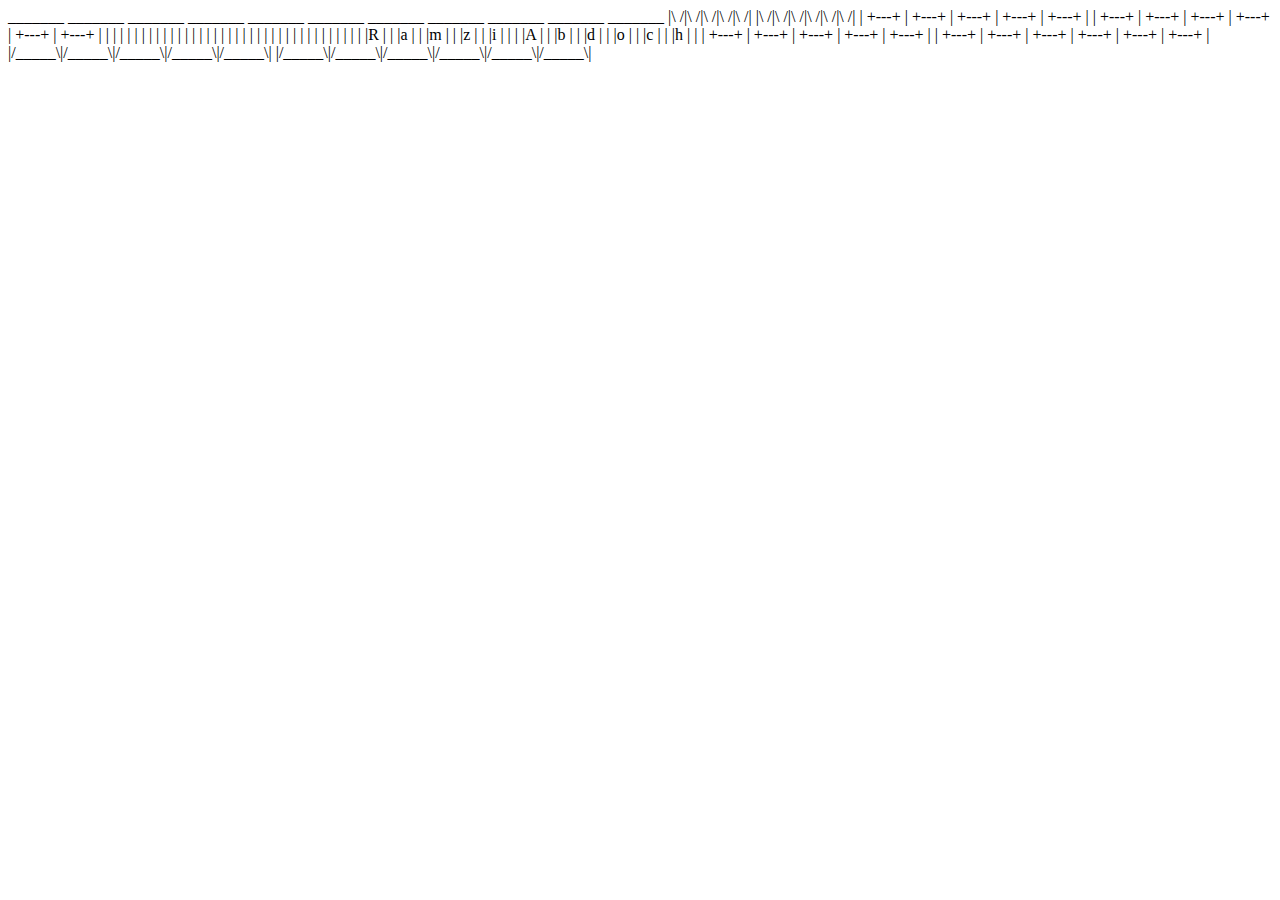
==== index.html @ 45e8c2ee "initial commit" ====
<html>
<head>
<body>
<p>                                                                                             
 _______ _______ _______ _______ _______     _______ _______ _______ _______ _______ _______ 
|\     /|\     /|\     /|\     /|\     /|   |\     /|\     /|\     /|\     /|\     /|\     /|
| +---+ | +---+ | +---+ | +---+ | +---+ |   | +---+ | +---+ | +---+ | +---+ | +---+ | +---+ |
| |   | | |   | | |   | | |   | | |   | |   | |   | | |   | | |   | | |   | | |   | | |   | |
| |R  | | |a  | | |m  | | |z  | | |i  | |   | |A  | | |b  | | |d  | | |o  | | |c  | | |h  | |
| +---+ | +---+ | +---+ | +---+ | +---+ |   | +---+ | +---+ | +---+ | +---+ | +---+ | +---+ |
|/_____\|/_____\|/_____\|/_____\|/_____\|   |/_____\|/_____\|/_____\|/_____\|/_____\|/_____\|
                                                                            
</p>
</body>
</head>
</html>
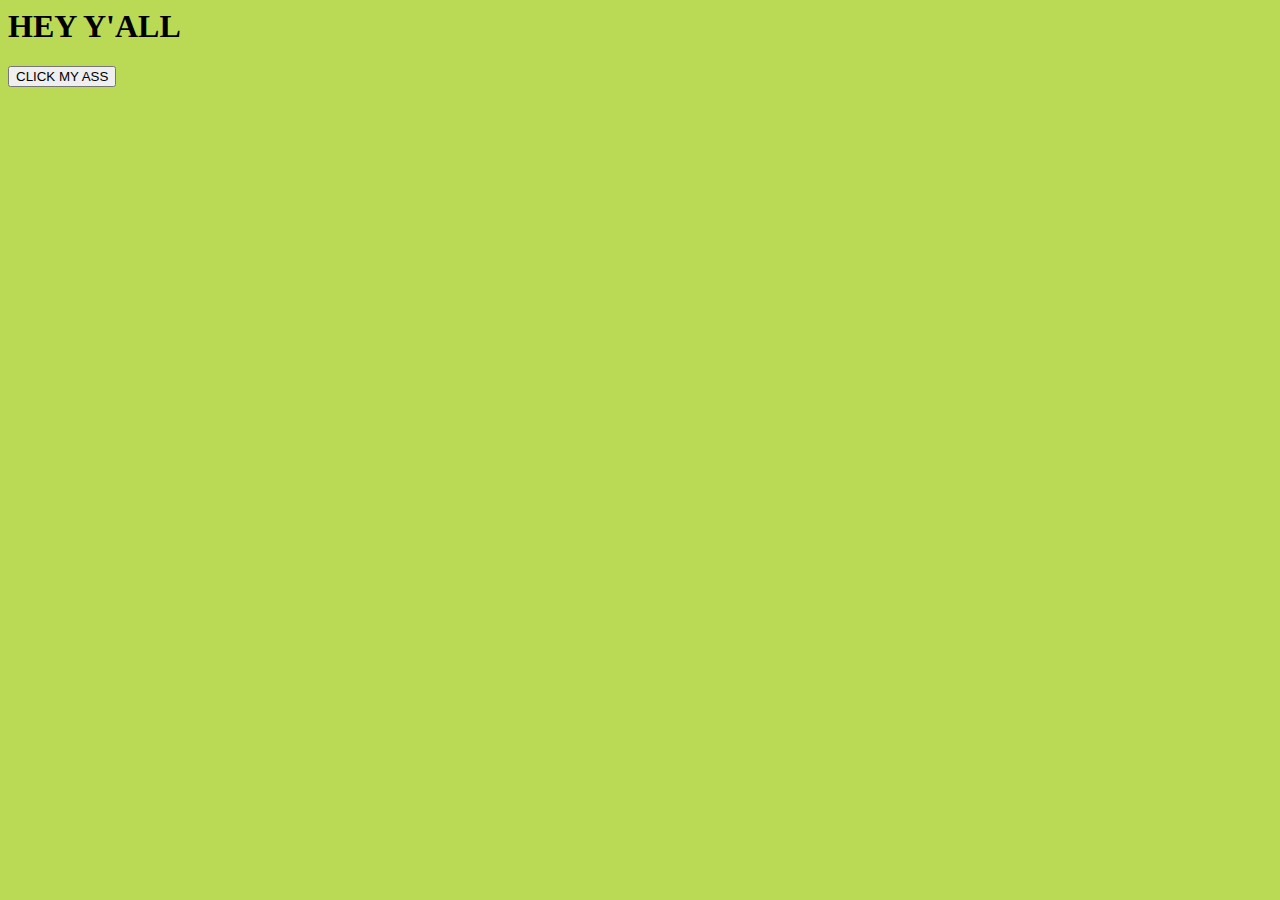
==== commit 5778f791: "basic layout" ====
--- a/index.html
+++ b/index.html
@@ -1,16 +1,12 @@
 <html>
 <head>
+
+<script src='js/main.js'></script>
+<link rel="stylesheet" href="css/main.css" type="text/css">
+
+</head>
 <body>
-<p>                                                                                             
- _______ _______ _______ _______ _______     _______ _______ _______ _______ _______ _______ 
-|\     /|\     /|\     /|\     /|\     /|   |\     /|\     /|\     /|\     /|\     /|\     /|
-| +---+ | +---+ | +---+ | +---+ | +---+ |   | +---+ | +---+ | +---+ | +---+ | +---+ | +---+ |
-| |   | | |   | | |   | | |   | | |   | |   | |   | | |   | | |   | | |   | | |   | | |   | |
-| |R  | | |a  | | |m  | | |z  | | |i  | |   | |A  | | |b  | | |d  | | |o  | | |c  | | |h  | |
-| +---+ | +---+ | +---+ | +---+ | +---+ |   | +---+ | +---+ | +---+ | +---+ | +---+ | +---+ |
-|/_____\|/_____\|/_____\|/_____\|/_____\|   |/_____\|/_____\|/_____\|/_____\|/_____\|/_____\|
-                                                                            
-</p>
+<h1> HEY Y'ALL </h1>
+<button onClick="explosions()">CLICK MY ASS</button>
 </body>
-</head>
 </html>
--- a/css/main.css
+++ b/css/main.css
@@ -0,0 +1,3 @@
+body{
+	background-color: #BADA55;
+}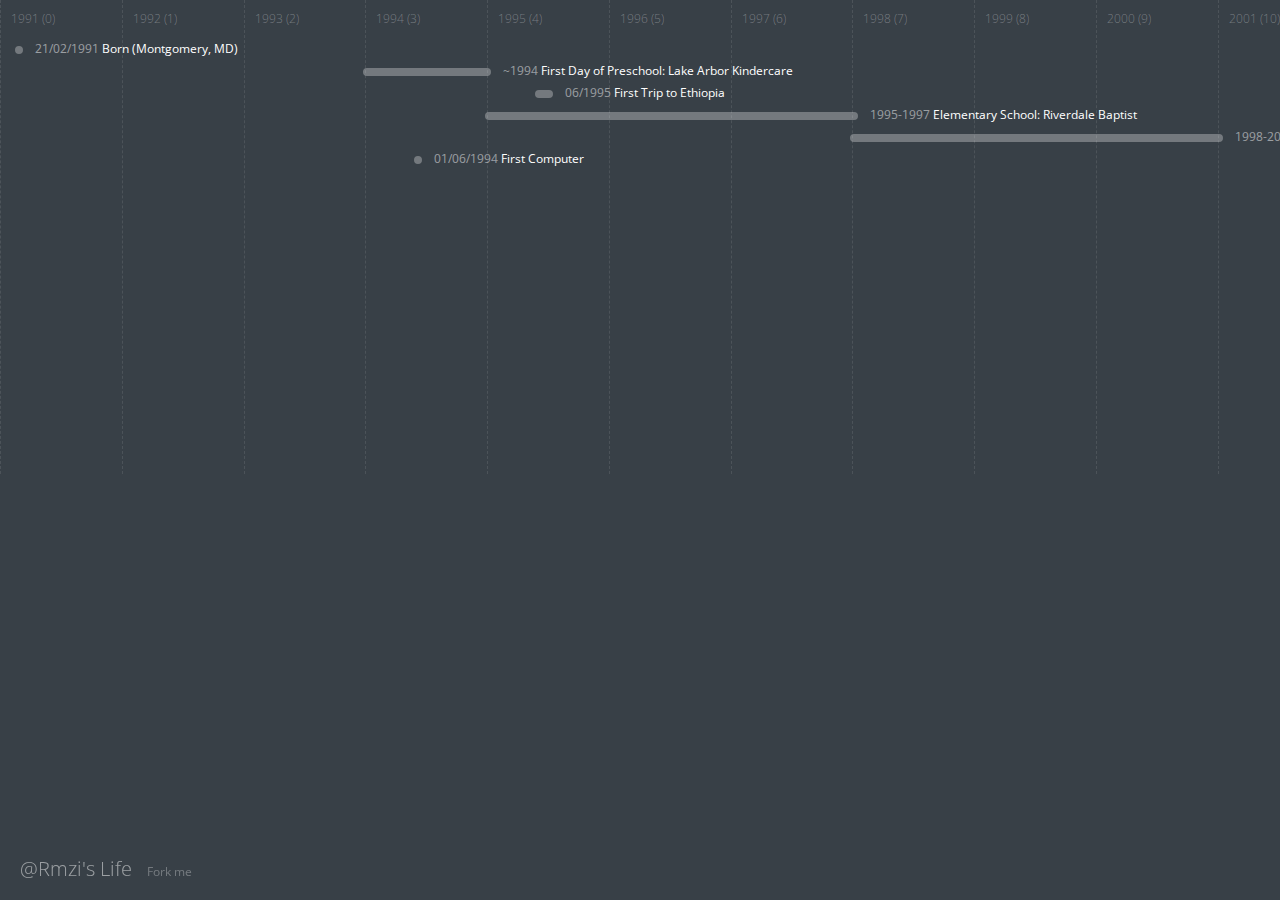
==== commit 02fba1bd: "timeline" ====
--- a/index.html
+++ b/index.html
@@ -1,12 +1,263 @@
-<html>
-<head>
-
-<script src='js/main.js'></script>
-<link rel="stylesheet" href="css/main.css" type="text/css">
-
-</head>
-<body>
-<h1> HEY Y'ALL </h1>
-<button onClick="explosions()">CLICK MY ASS</button>
-</body>
-</html>
+<!DOCTYPE html>
+<meta charset="UTF-8">
+<title>Life</title>
+<meta name="viewport" content="width=device-width, initial-scale=1">
+<link rel="stylesheet" href="http://fonts.googleapis.com/css?family=Open+Sans:400,300">
+<style>
+*{
+	font-family: Open Sans, Helvetica, Arial, sans-serif;
+}
+body{
+	color: #fff;
+	background-color: #384047;
+	margin: 0;
+	padding: 0;
+	font-size: 12px;
+	-webkit-text-size-adjust: none;
+	position: relative;
+}
+a{
+	color: #fff;
+}
+header{
+	position: fixed;
+	bottom: 0;
+	margin: 0;
+	padding: 20px;
+}
+header a{
+	margin-left: 1em;
+	opacity: .3;
+	text-decoration: none;
+}
+header a:hover{
+	opacity: .7;
+	text-decoration: underline;
+}
+h1{
+	display: inline;
+	font-size: 20px;
+	font-weight: normal;
+	line-height: 1em;
+	opacity: .5;
+	z-index: 3;
+	font-weight: 300;
+	white-space: nowrap;
+}
+#life{
+	padding-top: 40px;
+	padding-bottom: 5em;
+}
+#life section.year{
+	box-sizing: border-box;
+	border-left: 1px dashed rgba(255,255,255,.1);
+	color: rgba(255,255,255,.3);
+	position: absolute;
+	top: 0;
+	bottom: 0;
+	padding-left: 10px;
+	padding-top: 10px;
+	pointer-events: none;
+	font-weight: 300;
+	white-space: nowrap;
+}
+#life .event{
+	padding-right: 20px;
+	padding-bottom: 5px;
+	vertical-align: middle;
+	white-space: nowrap;
+}
+#life .event b{
+	font-weight: normal;
+	color: rgba(255,255,255,.5);
+}
+#life .event .time{
+	vertical-align: middle;
+	display: inline-block;
+	overflow: hidden;
+	height: 0;
+	border: 4px solid #fff;
+	border-radius: 4px;
+	margin-right: 10px;
+	opacity: .3;
+	position: relative;
+	left: -2px;
+}
+#life .event:hover .time{
+	opacity: .5;
+}
+</style>
+<header>
+	<h1 id="title">Life</h1>
+	<a href="https://github.com/cheeaun/life">Fork me</a>
+</header>
+<div id="life"></div>
+<script>
+(function(){
+	var life = {
+		$title: document.getElementById('title'),
+		$el: document.getElementById('life'),
+		yearLength: 120, // 120px per year
+		start: function(){
+			life.loadConfig(function(config){
+				if (config.yearLength) life.yearLength = config.yearLength;
+				if (config.customStylesheetURL) life.injectStylesheet(config.customStylesheetURL);
+
+				life.fetch(function(response){
+					var data = life.parse(response);
+					var title = life.parseTitle(response);
+					life.render(title, data);
+				});
+			});
+		},
+		loadConfig: function(fn){
+			var xhr = new XMLHttpRequest();
+			xhr.open('GET', 'config.json', true);
+			xhr.onload = function(){
+				if (xhr.status == 200){
+					fn(JSON.parse(xhr.responseText));
+				} else {
+					fn({});
+				}
+			};
+			xhr.onerror = xhr.onabort = function(){
+				fn({});
+			};
+			xhr.send();
+		},
+		injectStylesheet: function(url){
+			var link = document.createElement('link');
+			link.rel = 'stylesheet';
+			link.href = url;
+			document.body.appendChild(link);
+		},
+		fetch: function(fn){
+			var xhr = new XMLHttpRequest();
+			xhr.open('GET', 'life.md', true);
+			xhr.onload = function(){
+				if (xhr.status == 200) fn(xhr.responseText);
+			};
+			xhr.send();
+		},
+		parse: function(response){
+			var list = response.match(/\-\s+[^\n\r]+/ig);
+			var data = [];
+			list.forEach(function(l){
+				var matches = l.match(/\-\s+([\d\/\-\~]+)\s(.*)/i);
+				var time = matches[1];
+				var text = matches[2];
+				data.push({
+					time: life.parseTime(time),
+					text: text
+				});
+			});
+			return data;
+		},
+		parseTitle: function(response){
+			return response.match(/[^\r\n]+/i)[0];
+		},
+		parseTime: function(time, point){
+			if (!point) point = 'start';
+			var data = {};
+			if (/^\~\d+$/.test(time)){ // ~YYYY
+				data = {
+					startYear: parseInt(time.slice(1), 10),
+					estimate: true
+				};
+			} else if (/^\d+$/.test(time)){ // YYYY
+				data[point + 'Year'] = parseInt(time, 10);
+			} else if (/^\d+\/\d+$/.test(time)){ // MM/YYYY
+				var t = time.split('/');
+				data[point + 'Month'] = parseInt(t[0], 10);
+				data[point + 'Year'] = parseInt(t[1], 10);
+			} else if (/^\d+\/\d+\/\d+$/.test(time)){ // DD/MM/YYYY
+				var t = time.split('/');
+				data[point + 'Date'] = parseInt(t[0], 10);
+				data[point + 'Month'] = parseInt(t[1], 10);
+				data[point + 'Year'] = parseInt(t[2], 10);
+			} else if (/\d\-/.test(time)){ // TIME-TIME
+				var splitTime = time.split('-');
+				var startTime = life.parseTime(splitTime[0]);
+				var endTime = life.parseTime(splitTime[1], 'end');
+				for (var k in startTime) { data[k] = startTime[k] }
+				for (var k in endTime) { data[k] = endTime[k] }
+			} else if (time == '~'){ // NOW
+				var now = new Date();
+				data.endYear = now.getFullYear();
+				data.endMonth = now.getMonth()+1;
+				data.endDate = now.getDate();
+			}
+			data.title = time;
+			return data;
+		},
+		firstYear: null,
+		renderEvent: function(d){
+			var firstYear = life.firstYear;
+			var yearLength = life.yearLength;
+			var monthLength = yearLength/12;
+			var dayLength = monthLength/30;
+
+			var time = d.time;
+			var estimate = time.estimate;
+			var startYear = time.startYear;
+			var startMonth = time.startMonth;
+			var startDate = time.startDate;
+			var endYear = time.endYear;
+			var endMonth = time.endMonth;
+			var endDate = time.endDate;
+			var width = 0;
+
+			// Calculate offset
+			var startTime = new Date(firstYear, 0, 1);
+			var endTime = new Date(startYear, startMonth ? startMonth-1 : 0, startDate || 1);
+			var daysDiff = (endTime - startTime)/(24*60*60*1000);
+			offset = daysDiff*dayLength;
+
+			// Calculate width
+			if (endYear){
+				var _endMonth = endMonth ? endMonth-1 : 11;
+				var _endDate = endDate || new Date(endYear, _endMonth+1, 0).getDate();
+				startTime = new Date(startYear, startMonth ? startMonth-1 : 0, startDate || 1);
+				endTime = new Date(endYear, _endMonth, _endDate);
+				daysDiff = (endTime - startTime)/(24*60*60*1000);
+				width = daysDiff*dayLength;
+			} else {
+				if (startDate){
+					width = dayLength
+				} else if (startMonth){
+					width = monthLength;
+				} else {
+					width = yearLength;
+				}
+			}
+
+			return '<div class="event" style="margin-left: ' + offset.toFixed(2) + 'px"><div class="time" style="width: ' + width.toFixed(2) + 'px"></div><b>' + d.time.title + '</b> ' + d.text + '&nbsp;&nbsp;</div>';
+			return '';
+		},
+		render: function(title, data){
+			document.title = title;
+			life.$title.innerHTML = title;
+
+			var firstYear = life.firstYear = data[0].time.startYear;
+			var nowYear = new Date().getFullYear();
+			var dayLength = life.yearLength/12/30;
+
+			html = '';
+			var days = 0;
+
+			for (var y=firstYear, age = 0; y<=nowYear+1; y++, age++){
+				html += '<section class="year" style="left: ' + (days*dayLength) + 'px">' +
+					y + ' (' + age + ')' +
+					'</section>';
+				days += (y % 4 == 0) ? 366 : 365;
+			}
+			data.forEach(function(d){
+				html += life.renderEvent(d);
+			});
+			life.$el.innerHTML = html;
+		}
+	}
+
+	life.start();
+})();
+</script>